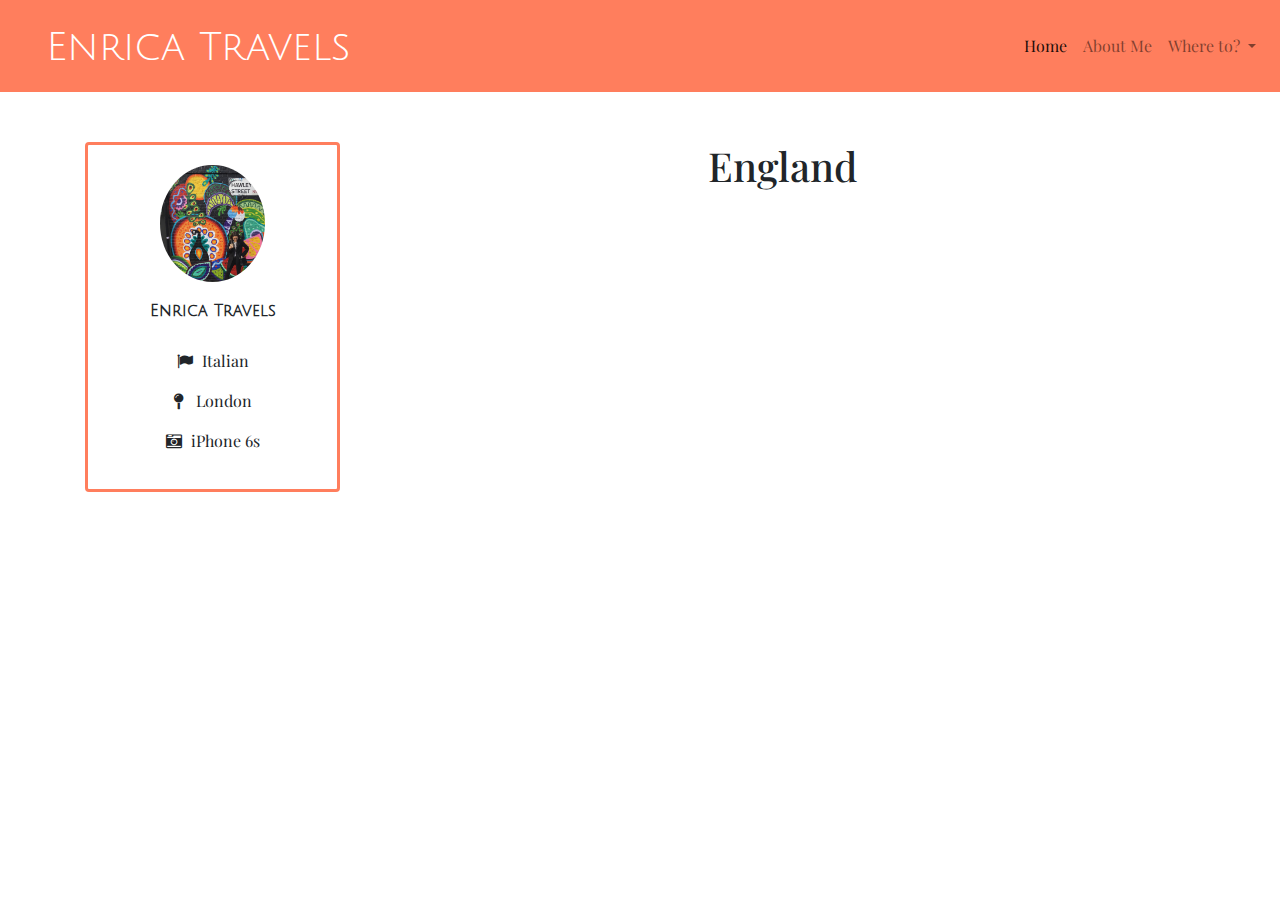
==== england.html @ 127bddb1 "Add files via upload" ====
<!DOCTYPE html>
<html>


<head>
	<title>Enrica Travels: England</title>

	<link rel="stylesheet" type="text/css" href="https://maxcdn.bootstrapcdn.com/font-awesome/4.7.0/css/font-awesome.min.css">
	<link rel="stylesheet" type="text/css" href="https://cdnjs.cloudflare.com/ajax/libs/animate.css/3.5.2/animate.css">
	<link rel="stylesheet" type="text/css" href="https://maxcdn.bootstrapcdn.com/bootstrap/4.0.0-beta.3/css/bootstrap.min.css">
	<link href="https://fonts.googleapis.com/css?family=Playfair+Display" rel="stylesheet">
	<link href="https://fonts.googleapis.com/css?family=Julius+Sans+One" rel="stylesheet">
	<link rel="stylesheet" type="text/css" href="css/style4.css">
</head>


<body>
	<nav class=" pink navbar navbar-expand-lg navbar-light bg-light">
  		<a class="navbar-brand" href="#">
  			<h1 class="header-font">Enrica Travels</h1>
  		</a>
  		<button class="navbar-toggler" type="button" data-toggle="collapse" data-target="#navbarNavDropdown" aria-controls="navbarNavDropdown" aria-expanded="false" aria-label="Toggle navigation">
    		<span class="navbar-toggler-icon"></span>
  		</button>
  		<div class="collapse navbar-collapse" id="navbarNavDropdown">
    		<ul class="navbar-nav ml-auto">
	      		<li class="nav-item active">
	        		<a class="nav-link navs" href="index.html">Home <span class="sr-only">(current)</span></a>
	      		</li>
	      		<li class="nav-item">
	        		<a class="nav-link navs" href="aboutme.html">About Me</a>
	      		<li class="nav-item dropdown">
	        		<a class="nav-link dropdown-toggle navs" href="#" id="navbarDropdownMenuLink" data-toggle="dropdown" aria-haspopup="true" aria-expanded="false">
	          		Where to?
	        		</a>
	        		<div class="dropdown-menu" aria-labelledby="navbarDropdownMenuLink">
	          			<a class="dropdown-item" href="italy.html">Italy</a>
	          			<a class="dropdown-item" href="vietnam.html">Vietnam</a>
	          			<a class="dropdown-item" href="england.html">England</a>
	          			<a class="dropdown-item" href="thailand.html">Thailand</a>
	          			<a class="dropdown-item" href="airplane.html">Airplane Shots</a>
	        		</div>
      			</li>
   			 </ul>

  		</div>
	</nav>

	<div class="container">
		
		<div class="row">
			<div class="col-md-3">
				<div class="card">
					<div class="card-body">
						<div class="text-center">
							<img class="rounded-img" src="img/wall.jpg">
							<h1 class="title">Enrica Travels</h1>
						</div>
						<p class="details"> <i class="details2 fa fa-flag" aria-hidden="true"> </i>Italian </p>
						<p class="details"> <i class=" details2 fa fa-map-pin" aria-hidden="true"> </i> London</p>
						<p class="details"> <i class=" details2 fa fa-camera-retro" aria-hidden="true"> </i>iPhone 6s </p>

					</div>
				</div>
			</div>

			<div class="col-md-9">
				<h1 class="aboutme">England</h1>
				
				
	

			</div>
		</div>
	</div>

<script src="https://code.jquery.com/jquery-3.2.1.slim.min.js" integrity="sha384-KJ3o2DKtIkvYIK3UENzmM7KCkRr/rE9/Qpg6aAZGJwFDMVNA/GpGFF93hXpG5KkN" crossorigin="anonymous"></script>
<script src="https://cdnjs.cloudflare.com/ajax/libs/popper.js/1.12.9/umd/popper.min.js" integrity="sha384-ApNbgh9B+Y1QKtv3Rn7W3mgPxhU9K/ScQsAP7hUibX39j7fakFPskvXusvfa0b4Q" crossorigin="anonymous"></script>
<script src="https://maxcdn.bootstrapcdn.com/bootstrap/4.0.0-beta.3/js/bootstrap.min.js" integrity="sha384-a5N7Y/aK3qNeh15eJKGWxsqtnX/wWdSZSKp+81YjTmS15nvnvxKHuzaWwXHDli+4" crossorigin="anonymous"></script>

</body>


</html>
---- css/style4.css ----
body { 
	background-color: white;
	font-family: 'Playfair Display', serif;
	}

.header { 
	background-color: #FF7E5D;
	margin-bottom: 25px;
	}
.pink { 
	background-color: #FF7E5D !important;
		margin-bottom: 50px;
	}
.header-font { 
	color: white;
	font-family: 'Julius Sans One', sans-serif;
	text-align: left;
	margin-left: 30px;
	margin-top: 10px;

	}

.collage {
	width: 32%;
	padding: 20px;	
}

.collage:hover,
.cactus:hover {
	opacity: 0.8;
}

.dropdown-menu{ 
	left: -38px
}

.header-row {
	margin:0;
}

.cactus {
	width: 32%;
	padding: 9px;
	}

.image-row {
	margin-top: 20px;
	}  

.rounded-img { 
	border-radius: 50%;
	width: 50%;
	}

.title {
	font-size:100%;
	font-family: 'Julius Sans One', sans-serif;
	font-weight: bold;
	padding-top: 20px;
	padding-bottom: 20px;
	}  

.card {		
border: 3px solid #FF7E5D;
}

.description {
	margin-left: 20px;
	}  

.details {
	text-align: center;
  } 

 .details2 {
	padding-right: 9px;
	}  

.navs {
	font-color: white !important;
	}  

.aboutme {
	text-align: center;
	margin-bottom: 25px
	} 

.sunset{ 
	float: left; 
	width: 200px;
	padding-right: 30px;
}
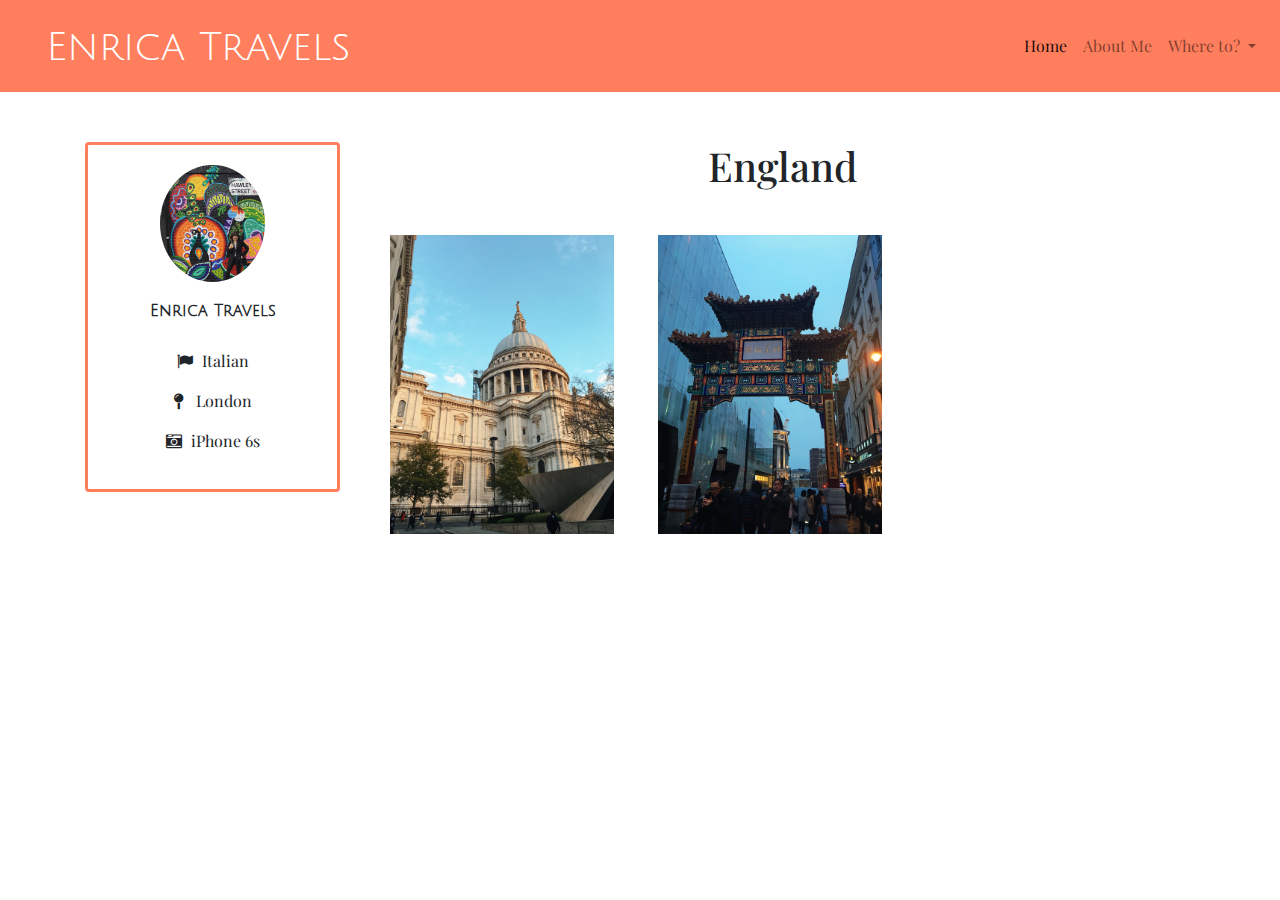
==== commit 27b48833: "Add files via upload" ====
--- a/england.html
+++ b/england.html
@@ -66,6 +66,8 @@
 
 			<div class="col-md-9">
 				<h1 class="aboutme">England</h1>
+				<img class="collage" src="img/stpaul.jpg">
+				<img class="collage" src="img/chinatown.jpg">
 				
 				
 	
